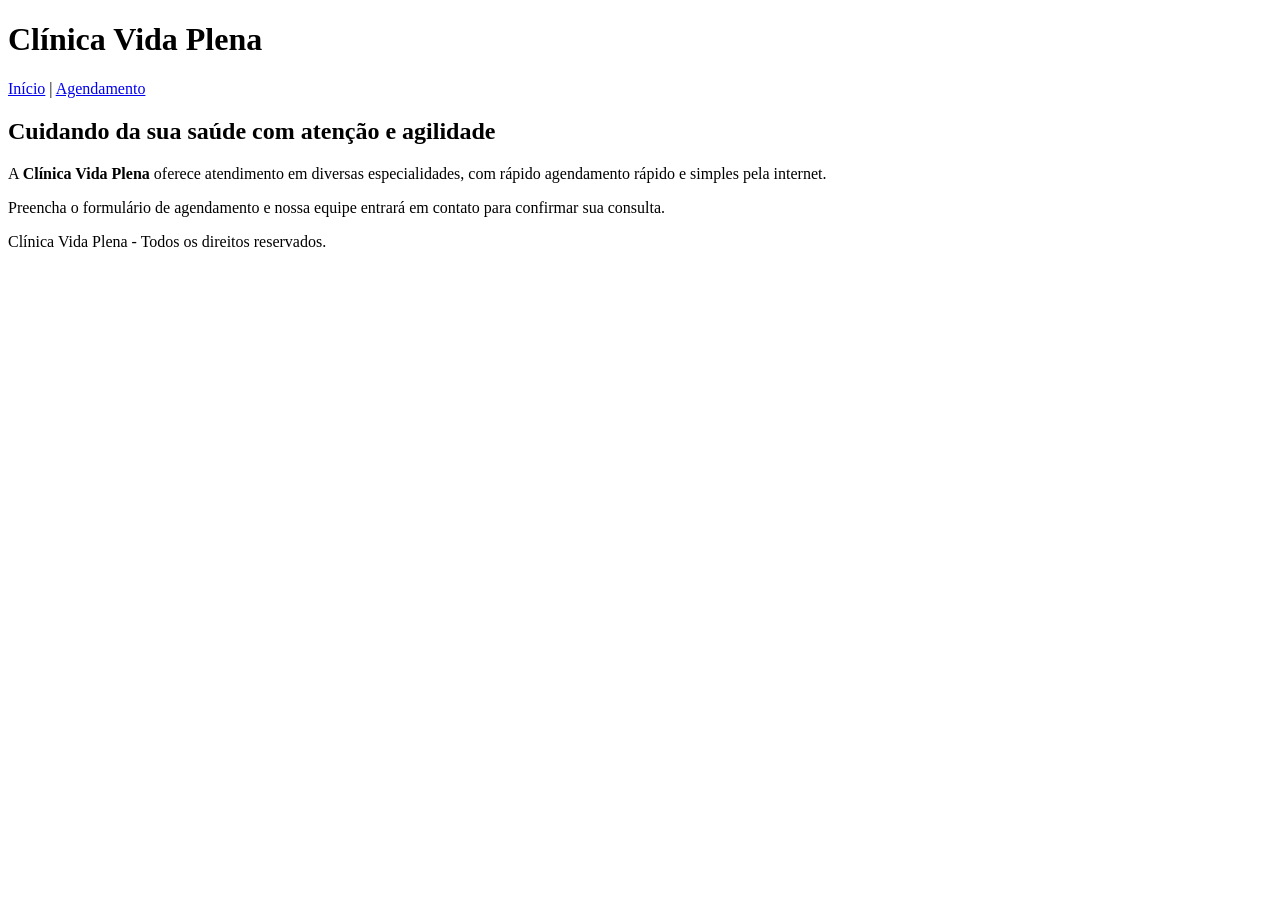
==== index.html @ f710cc4a ""Importa o projeto Clínica Vida Plena do Roteiro da SA06"" ====
<!DOCTYPE html>
<html lang="pt-BR">
<head>
    <meta charset="UTF-8">
    <meta name="viewport" content="width=device-width, initial-scale=1.0">
    <title>Clínica Vida Plena</title>

</head>
<body>
    <header>
        <h1>Clínica Vida Plena</h1>
        <nav>
            <a href="index.html">Início</a> |
            <a href="agendamento.html">Agendamento</a>
        </nav>
    </header>

    <main>
        <h2>Cuidando da sua saúde com atenção e agilidade</h2>
        <p>
            A <strong>Clínica Vida Plena</strong> oferece atendimento em diversas especialidades, com rápido agendamento rápido e simples pela internet.
        </p>
        <p>
            Preencha o formulário de agendamento e nossa equipe entrará em contato para confirmar sua consulta.

        </p>
    </main>

    <footer>
        <p>
            Clínica Vida Plena - Todos os direitos reservados.
        </p>
    </footer>
   
    
</body>
</html>
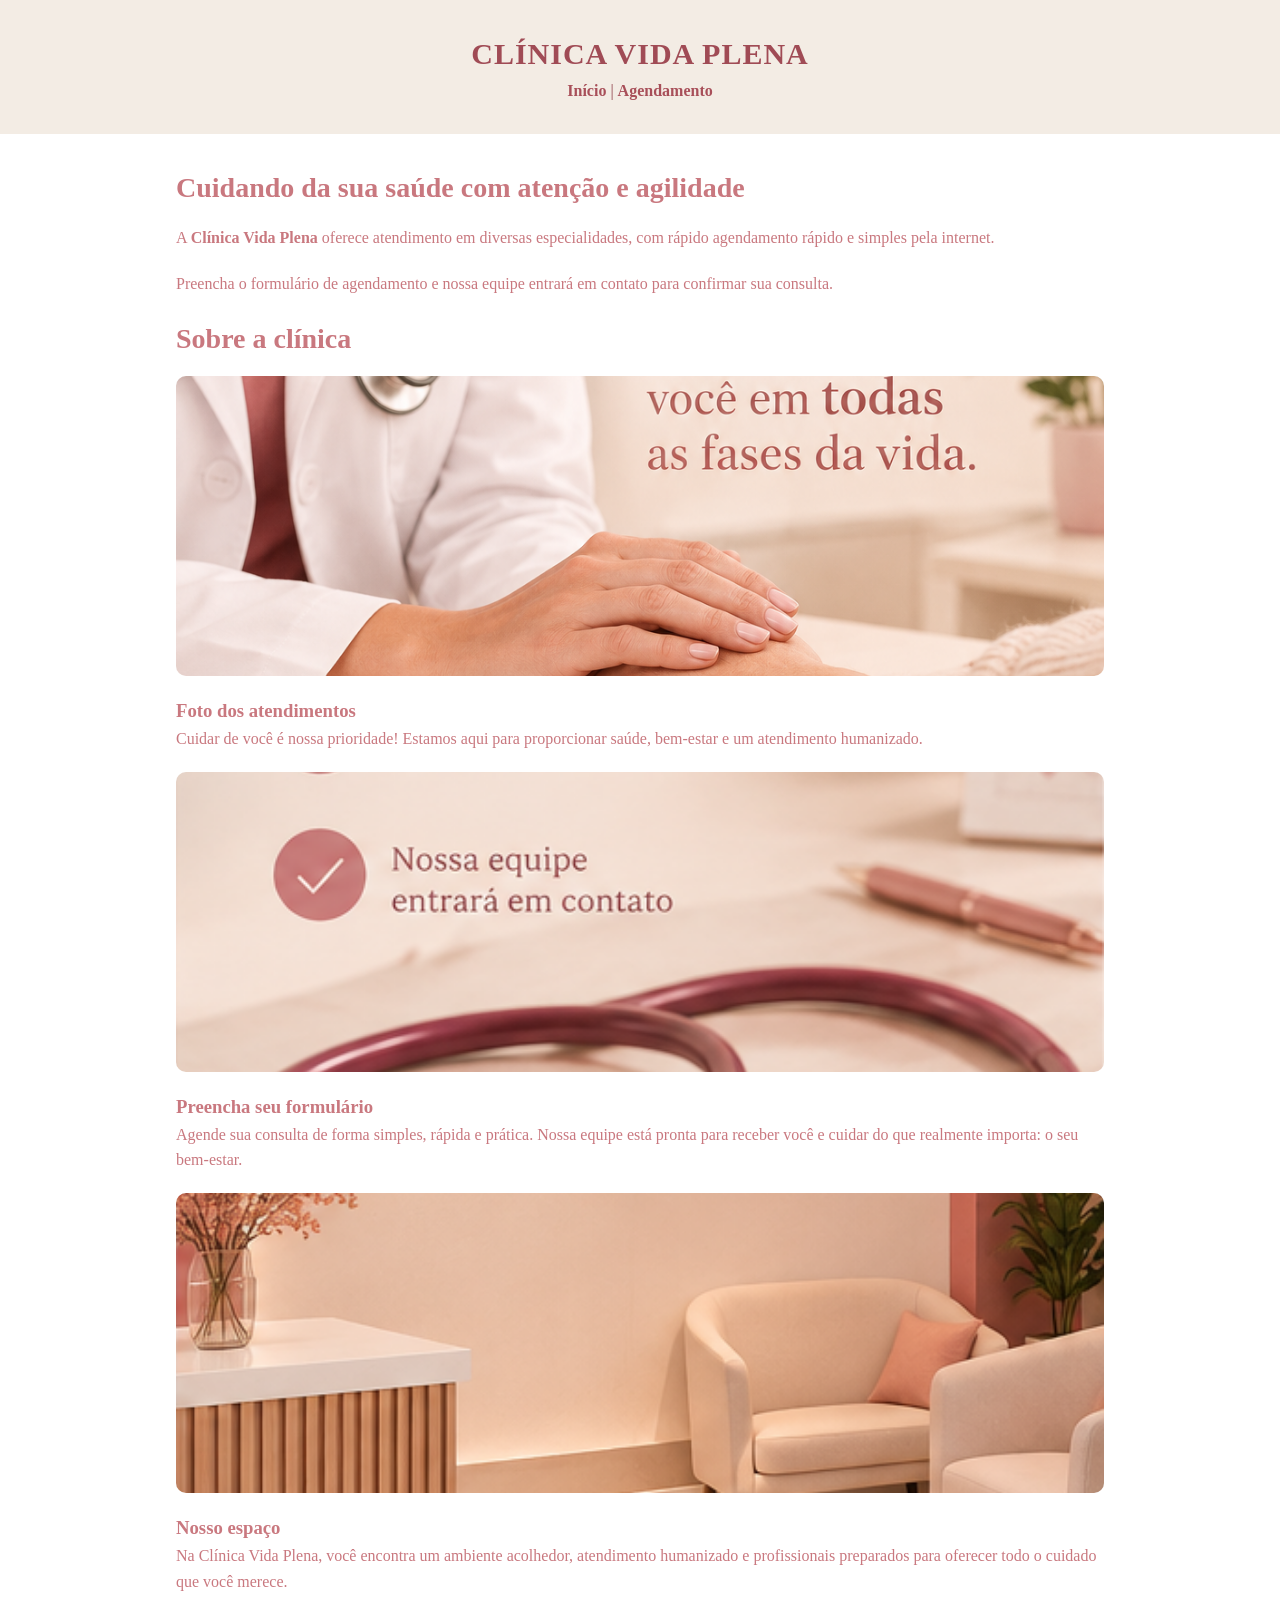
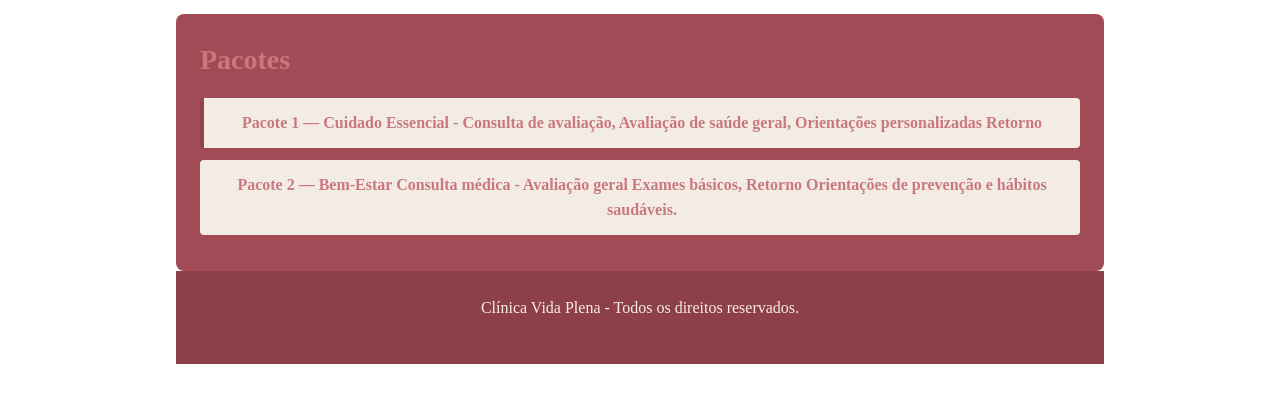
==== commit 710c3087: ""Aplica seletores de classe e de ID"" ====
--- a/index.html
+++ b/index.html
@@ -4,6 +4,8 @@
     <meta charset="UTF-8">
     <meta name="viewport" content="width=device-width, initial-scale=1.0">
     <title>Clínica Vida Plena</title>
+
+    <link rel="stylesheet" href="style.css">
 
 </head>
 <body>
@@ -22,9 +24,36 @@
         </p>
         <p>
             Preencha o formulário de agendamento e nossa equipe entrará em contato para confirmar sua consulta.
+        </p>
+        <section id="sobre">
+    <h2>Sobre a clínica</h2>
 
-        </p>
-    </main>
+    <article class="card">
+        <div class="foto" id="foto-casamento"></div>
+        <h3>Foto dos atendimentos</h3>
+        <p>Cuidar de você é nossa prioridade! Estamos aqui para proporcionar saúde, bem-estar e um atendimento humanizado.</p>
+    </article>
+
+    <article class="card">
+        <div class="foto" id="foto-corporativo"></div>
+        <h3>Preencha seu formulário</h3>
+        <p>Agende sua consulta de forma simples, rápida e prática. Nossa equipe está pronta para receber você e cuidar do que realmente importa: o seu bem-estar.</p>
+    </article>
+
+    <article class="card">
+        <div class="foto" id="foto-newborn"></div>
+        <h3>Nosso espaço</h3>
+        <p>Na Clínica Vida Plena, você encontra um ambiente acolhedor, atendimento humanizado e profissionais preparados para oferecer todo o cuidado que você merece.</p>
+    </article>
+</section>
+
+        <section id="pacotes">
+            <h2>Pacotes</h2>
+            <p class="pacote pacote-essencial">Pacote 1 — Cuidado Essencial - Consulta de avaliação, Avaliação de saúde geral,
+            Orientações personalizadas
+            Retorno</p>
+            <p class="pacote pacote-premium">Pacote 2 — Bem-Estar Consulta médica - Avaliação geral Exames básicos, Retorno Orientações de prevenção e hábitos saudáveis.</p>
+        </section>
 
     <footer>
         <p>
@@ -32,6 +61,5 @@
         </p>
     </footer>
    
-    
 </body>
 </html>
--- a/style.css
+++ b/style.css
@@ -0,0 +1,131 @@
+/* Seletor Universal */
+* {
+    margin: 0;
+    padding: 0;
+    box-sizing: border-box;
+}
+/* Seletor de TAG */
+
+body {
+   font-family: Great Vibes, Dancing Script, ;
+   color: #C9787F;
+   line-height: 1.6;
+}
+
+h1 {
+    font-size:
+    30px;
+}
+
+h2 {
+    font-size:
+    28px;
+    margin-bottom: 15px;
+}
+
+  p  {
+    margin-bottom: 20px;
+}
+
+a{
+    text-decoration: none;
+    color: #C9787F
+}
+
+header{
+    background-color: #f3ece4;
+    color: #92444d;
+    padding: 30px 12px;
+    text-align: center;
+}
+
+header h1{
+    color: #a04b55;
+    letter-spacing: 1px;
+    text-transform: uppercase;
+    font-family: lobster; 
+}
+
+nav ul {
+    list-style: none;
+}
+
+vav li {
+    display: inline-block;
+    margin: 0 15px;
+}
+nav a {
+    color: #A84F59;
+    font-weight: bold;
+}
+
+main {
+    max-width: 960px;
+    margin: 0 auto;
+    padding: 32px 16px;
+}
+
+footer {
+    background-color: #8d4049;
+    color: #F7EDE3;
+    text-align: center;
+    padding: 24px 16px;
+}
+
+.foto {
+    background-color: #A84F59;
+    background-size: cover;
+    background-position: center;
+    height: 300px;
+    border-radius: 10px;
+    margin-bottom: 20px;
+}
+
+.pacote {
+     padding: 12px;
+    border-radius: 4px;
+    font-weight: bold;
+    text-align: center;
+    margin-bottom: 12px;
+}
+
+.pacote-essencial {
+    background-color: #f3ece4;
+    border-left: 4px solid #92444d
+}
+
+.pacote-premium {
+    background-color: #f3ece4;
+    color: #C9787F;
+    border-left: 4px solid #f3ece4;
+}
+
+
+#portfolio {
+    padding: 24px 0;
+}
+
+#pacotes {
+    background-color: #a04b55;
+    border-radius: 8px;
+    padding: 24px;
+}
+
+#horario {
+    background-color: #c6a9ac;
+    border-radius: 8px;
+    padding: 24px;
+    margin-top: 24px;
+}
+
+#foto-casamento {
+    background-image: url("ChatGPT\ Image\ 24\ de\ set.\ de\ 2026\,\ 09_35_56.png")
+}
+
+#foto-corporativo {
+    background-image: url("segunda_imagem\ -\ Copia.png")
+}
+
+#foto-newborn {
+    background-image: url("terceira_imagem.png")
+    }
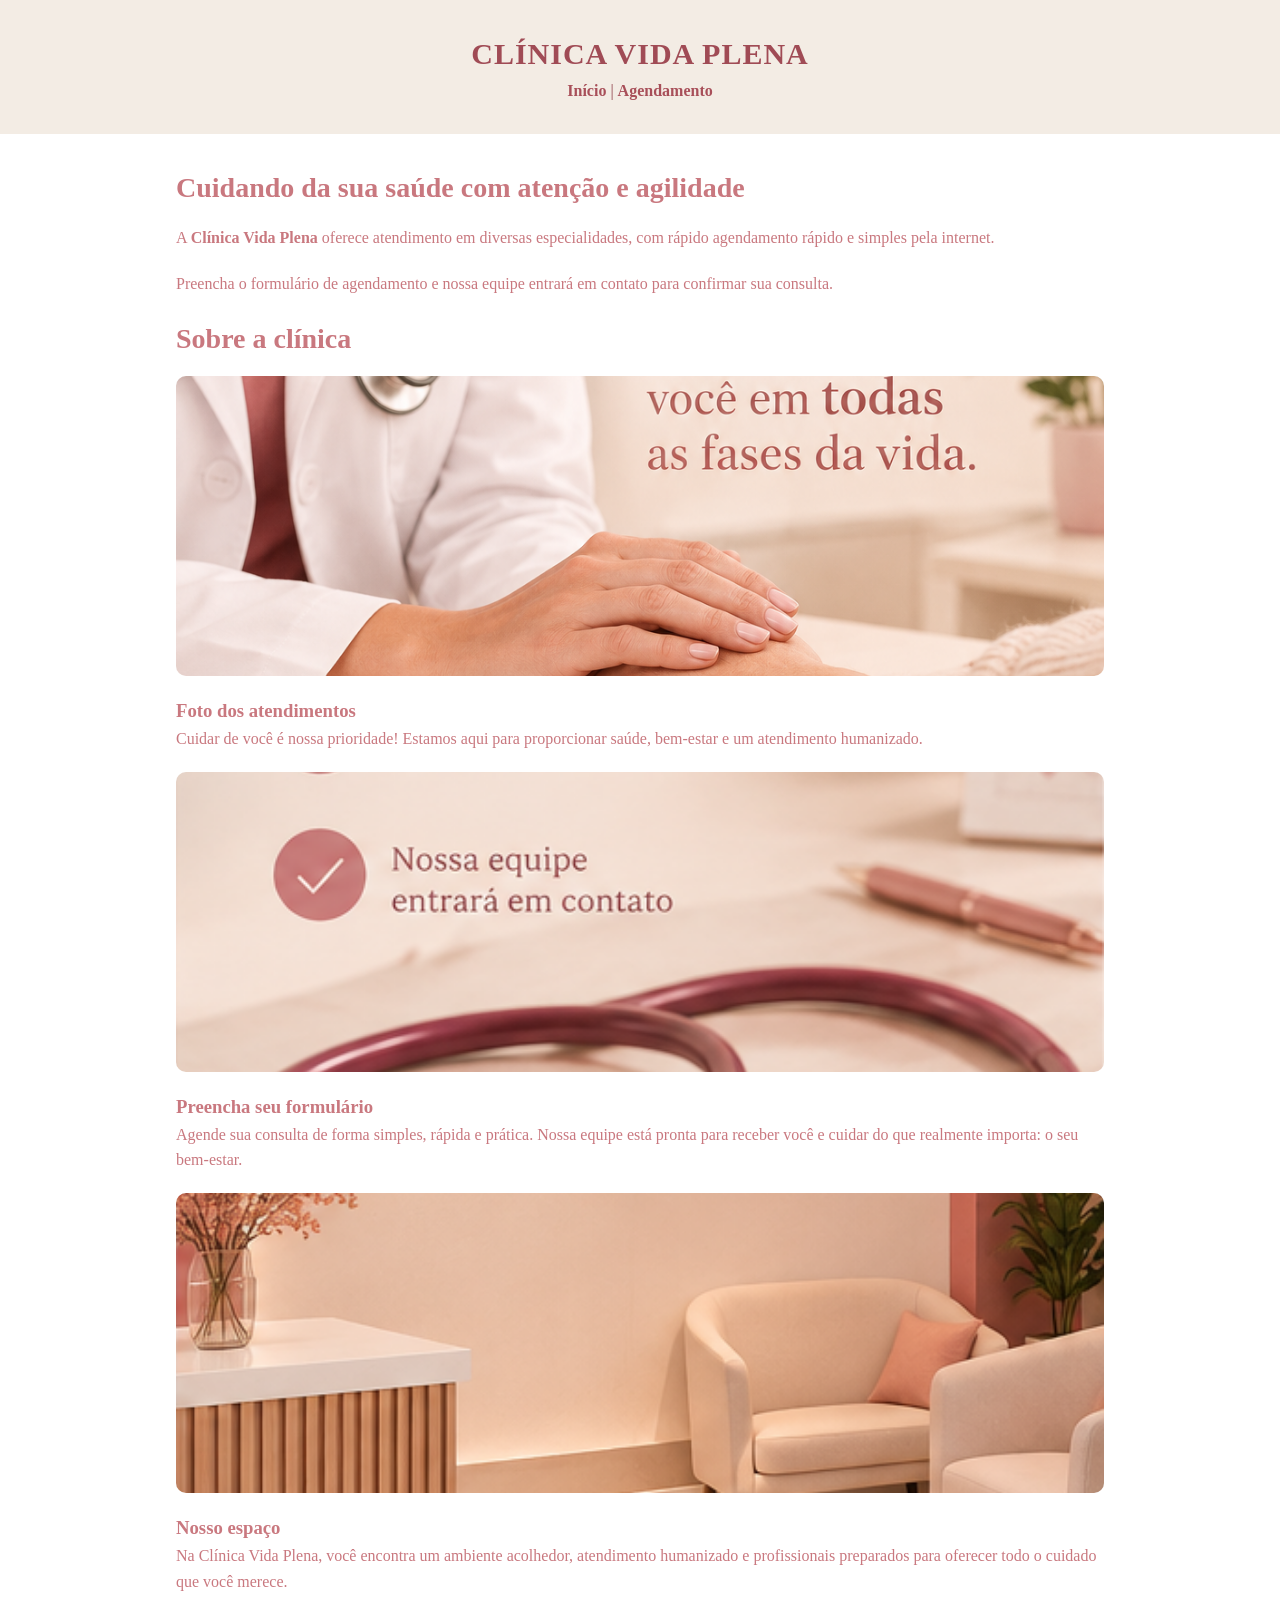
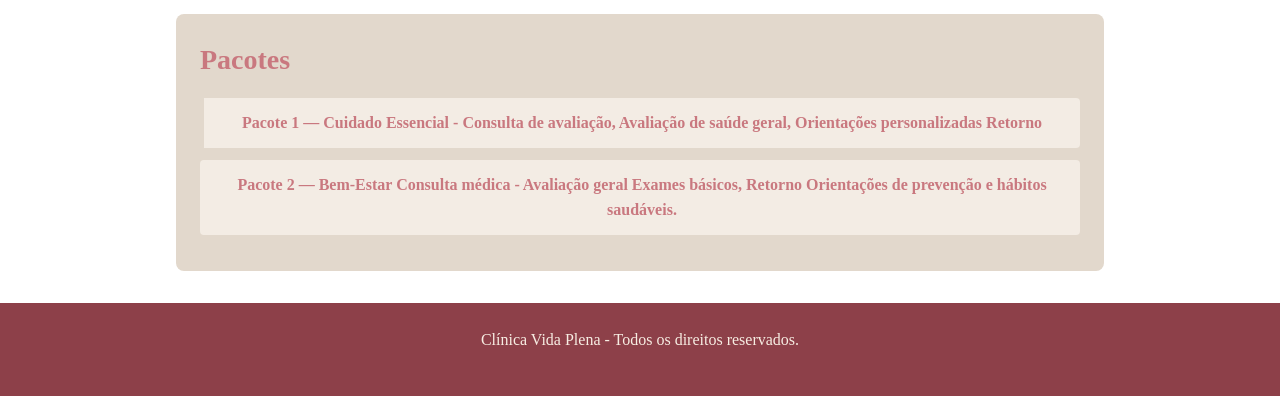
==== commit 1657a3f0: ""Valida CSS no W3C e corrige pendências"" ====
--- a/index.html
+++ b/index.html
@@ -54,7 +54,7 @@
             Retorno</p>
             <p class="pacote pacote-premium">Pacote 2 — Bem-Estar Consulta médica - Avaliação geral Exames básicos, Retorno Orientações de prevenção e hábitos saudáveis.</p>
         </section>
-
+   </main>
     <footer>
         <p>
             Clínica Vida Plena - Todos os direitos reservados.
--- a/style.css
+++ b/style.css
@@ -7,9 +7,14 @@
 /* Seletor de TAG */
 
 body {
-   font-family: Great Vibes, Dancing Script, ;
+   font-family: Great Vibes, Dancing Script;
    color: #C9787F;
    line-height: 1.6;
+}
+
+
+h1, h2 {
+    font-family: lobster;
 }
 
 h1 {
@@ -32,6 +37,8 @@
     color: #C9787F
 }
 
+/* Cabeçalho */
+
 header{
     background-color: #f3ece4;
     color: #92444d;
@@ -46,11 +53,13 @@
     font-family: lobster; 
 }
 
+/* Navegação */
+
 nav ul {
     list-style: none;
 }
 
-vav li {
+nav li {
     display: inline-block;
     margin: 0 15px;
 }
@@ -59,18 +68,24 @@
     font-weight: bold;
 }
 
+/* Conteúdo principal */
+
 main {
     max-width: 960px;
     margin: 0 auto;
     padding: 32px 16px;
 }
 
+/* Rodapé */
+ 
 footer {
     background-color: #8d4049;
     color: #F7EDE3;
     text-align: center;
     padding: 24px 16px;
 }
+
+/* Fotos */
 
 .foto {
     background-color: #A84F59;
@@ -89,27 +104,34 @@
     margin-bottom: 12px;
 }
 
+/* Seletor compartilhado */
+
+.pacote-essencial, .pacote-premium {
+    background-color: #f3ece4;
+}
+
 .pacote-essencial {
-    background-color: #f3ece4;
-    border-left: 4px solid #92444d
+    border-left: 4px solid #e2d8cc
 }
 
 .pacote-premium {
-    background-color: #f3ece4;
     color: #C9787F;
     border-left: 4px solid #f3ece4;
 }
 
+/* Portfólio */
 
 #portfolio {
     padding: 24px 0;
 }
 
 #pacotes {
-    background-color: #a04b55;
+    background-color: #e2d8cc;
     border-radius: 8px;
     padding: 24px;
 }
+
+/* Horário */
 
 #horario {
     background-color: #c6a9ac;
